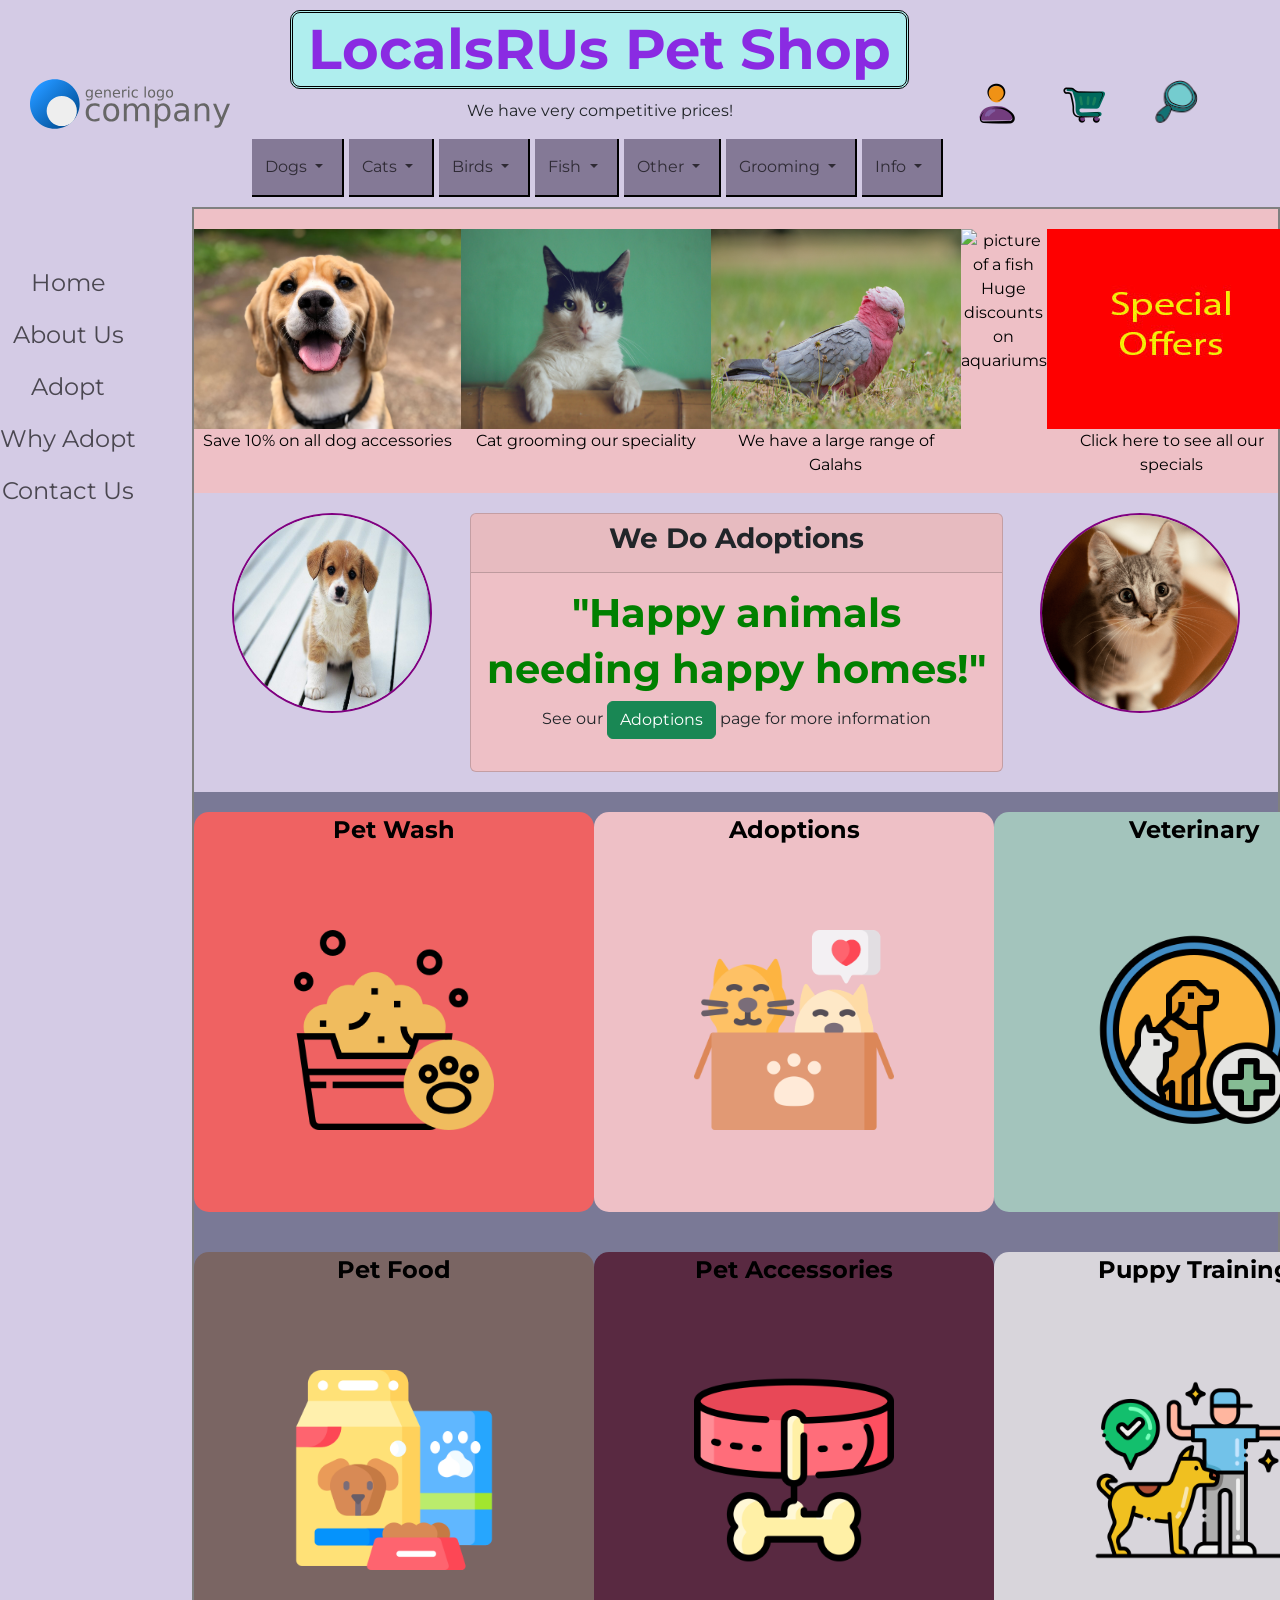
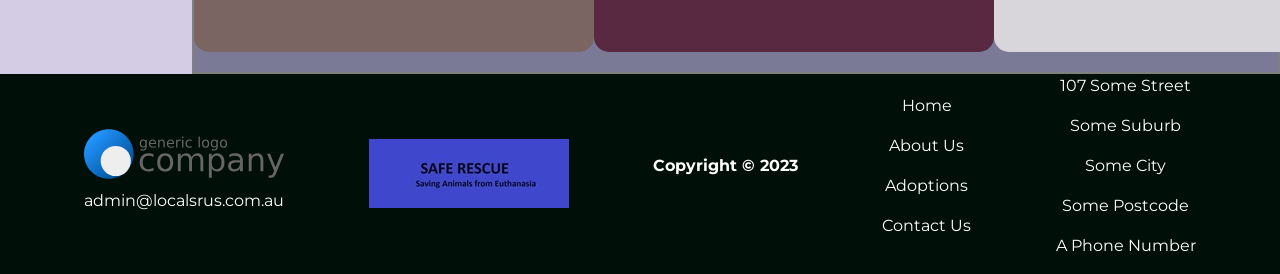
==== localsrus website/index.html @ d4b1bd2d "initial commit" ====
<!DOCTYPE html>
<html lang="zxx">
<head>
    <meta charset="UTF-8">
    <meta name="viewport" content="width=device-width, initial-scale=1.0">
    <title>LocalsRUs - Home</title>    
    <link rel="preconnect" href="https://fonts.googleapis.com">
    <link rel="preconnect" href="https://fonts.gstatic.com" crossorigin>
    <link href="https://fonts.googleapis.com/css2?family=Libre+Baskerville&family=Montserrat:wght@400;700&display=swap" rel="stylesheet">
    <link href="https://cdn.jsdelivr.net/npm/bootstrap@5.3.2/dist/css/bootstrap.min.css" rel="stylesheet" integrity="sha384-T3c6CoIi6uLrA9TneNEoa7RxnatzjcDSCmG1MXxSR1GAsXEV/Dwwykc2MPK8M2HN" crossorigin="anonymous">
 
    <script src="https://cdn.jsdelivr.net/npm/jquery@3.7.1/dist/jquery.slim.min.js"></script>
    <script src="https://cdn.jsdelivr.net/npm/popper.js@1.16.1/dist/umd/popper.min.js"></script>
    <script src="https://cdn.jsdelivr.net/npm/bootstrap@4.6.2/dist/js/bootstrap.bundle.min.js"></script>
    <link rel="stylesheet" href="./css/style.css">
</head>
<body>
    <div class="container-fluid">
        <div id="header">        
            <!--LHS header section-->
            <div class="image">
                <img src="./images/logo-generic.svg" height="70" width="200" alt="locals are us company logo">
            </div>
                <!--Main header section-->        
                <header class="page_header">                
                    <h1>LocalsRUs Pet Shop</h1>
                    <p>We have very competitive prices!</p>                           
                    <nav class="navbar navbar-expand-lg navbar-light bg-light topdd">                       
                        <button class="navbar-toggler" type="button" data-toggle="collapse" data-target="#navbarSupportedContent" aria-controls="navbarSupportedContent" aria-expanded="false" aria-label="Toggle navigation">
                          <span class="navbar-toggler-icon"></span>
                        </button>                      
                        <div class="collapse navbar-collapse" id="navbarSupportedContent">
                          <ul class="navbar-nav">                            
                            <li class="nav-item1 dropdown dropbtn">
                              <a class="nav-link dropdown-toggle" href="#" id="navbarDropdown" role="button" data-toggle="dropdown" aria-haspopup="true" aria-expanded="false">
                                Dogs
                              </a>
                              <div class="dropdown-menu" aria-labelledby="navbarDropdown">
                                <a class="dropdown-item" href="#">Accessories</a>
                                <a class="dropdown-item" href="#">Food</a>
                                <a class="dropdown-item" href="#">Grooming</a>
                                <a class="dropdown-item" href="#">Adoption</a>
                              </div>
                            </li>
                            <li class="nav-item1 dropdown dropbtn">
                                <a class="nav-link dropdown-toggle" href="#" id="navbarDropdown" role="button" data-toggle="dropdown" aria-haspopup="true" aria-expanded="false">
                                  Cats
                                </a>
                                <div class="dropdown-menu" aria-labelledby="navbarDropdown">
                                    <a class="dropdown-item" href="#">Accessories</a>
                                    <a class="dropdown-item" href="#">Food</a>
                                    <a class="dropdown-item" href="#">Grooming</a>
                                    <a class="dropdown-item" href="#">Adoption</a>
                                </div>
                              </li>
                              <li class="nav-item1 dropdown dropbtn">
                                <a class="nav-link dropdown-toggle" href="#" id="navbarDropdown" role="button" data-toggle="dropdown" aria-haspopup="true" aria-expanded="false">
                                  Birds
                                </a>
                                <div class="dropdown-menu" aria-labelledby="navbarDropdown">
                                  <a class="dropdown-item" href="#">Parrots</a>
                                  <a class="dropdown-item" href="#">Galahs</a>                                  
                                  <a class="dropdown-item" href="#">Other Specialty</a>
                                  <a class="dropdown-item" href="#">Aviaries</a>
                                  <a class="dropdown-item" href="#">Seed</a>
                                </div>
                              </li>
                              <li class="nav-item1 dropdown dropbtn">
                                <a class="nav-link dropdown-toggle" href="#" id="navbarDropdown" role="button" data-toggle="dropdown" aria-haspopup="true" aria-expanded="false">
                                  Fish
                                </a>
                                <div class="dropdown-menu" aria-labelledby="navbarDropdown">
                                    <a class="dropdown-item" href="#">Tropical</a>
                                    <a class="dropdown-item" href="#">Goldfish</a>                                  
                                    <a class="dropdown-item" href="#">Fish Food</a>
                                    <a class="dropdown-item" href="#">Aquariums</a>
                                    <a class="dropdown-item" href="#">Aquarium Supplies</a>
                                </div>
                              </li>
                              <li class="nav-item1 dropdown dropbtn">
                                <a class="nav-link dropdown-toggle" href="#" id="navbarDropdown" role="button" data-toggle="dropdown" aria-haspopup="true" aria-expanded="false">
                                  Other
                                </a>
                                <div class="dropdown-menu" aria-labelledby="navbarDropdown">
                                    <a class="dropdown-item" href="#">Snakes</a>
                                    <a class="dropdown-item" href="#">Rabbits</a>                                  
                                    <a class="dropdown-item" href="#">Mice</a>
                                </div>
                              </li>
                              <li class="nav-item1 dropdown dropbtn">
                                <a class="nav-link dropdown-toggle" href="#" id="navbarDropdown" role="button" data-toggle="dropdown" aria-haspopup="true" aria-expanded="false">
                                  Grooming
                                </a>
                                <div class="dropdown-menu" aria-labelledby="navbarDropdown">
                                    <a class="dropdown-item" href="#">Dog Grooming</a>
                                    <a class="dropdown-item" href="#">Cat Grroming</a>                                  
                                    <a class="dropdown-item" href="#">Grooming Supplies</a>
                                </div>
                              </li>
                              <li class="nav-item1 dropdown dropbtn">
                                <a class="nav-link dropdown-toggle" href="#" id="navbarDropdown" role="button" data-toggle="dropdown" aria-haspopup="true" aria-expanded="false">
                                  Info
                                </a>
                                <div class="dropdown-menu" aria-labelledby="navbarDropdown">
                                    <a class="dropdown-item" href="#">Vaccinations</a>
                                    <a class="dropdown-item" href="#">Veterinarian</a>                                  
                                    <a class="dropdown-item" href="#">Pet Training</a>
                                </div>
                              </li>                            
                          </ul>                          
                        </div>
                      </nav>        
                </header> <!--End of main header section-->
                <!--RHS header section-->
                <div class="accCartSrch">
                    <a href="#"><img src="./images/icons8-user-100.png" height="50" alt="User account Icon"></a>
                    <a href="#"><img src="./images/icons8-cart-100.png" height="50" alt="Shopping Cart Logo"></a>        
                    <a href="#"><img src="./images/icons8-search-48.png" height="50" alt="Search Icon"></a>
                </div>
        </div><!--End of  #header section-->
            <!--Call-to-action section-->            
            <div class="area1">                
                <div>
                    <a href="#"><img src="./images/dog.jpg" height="200" alt="picture of a dog">
                    <p>Save 10% on all dog accessories</p></a>
                </div>
                <div>
                    <a href="#"><img src="./images/cat.jpg" height="200" width="250" alt="picture of a cat">
                    <p>Cat grooming our speciality</p></a>
                </div>
                <div>
                    <a href="#"><img src="./images/galah.jpg" height="200" width="250" alt="picture of a galah">
                    <p>We have a large range of Galahs</p></a>
                </div>
                <div>
                    <a href="#"><img src="./images/fish.jpg" height="200" width="250" alt="picture of a fish">
                    <p>Huge discounts on aquariums</p></a>
                </div>
                <div>
                <div class="offer">
                    <a href="#"><img src="./images/offer.jpg" width="250" alt="special offer display">
                    <p>Click here to see all our specials</p></a>
                </div>                                      
                </div>
            </div> <!--End of call-to-action section-->
            <!--Adoption section-->
            <div class="area2">
                <div class="adoptPic">        
                    <img src="./images/Dogs.jpg" alt="picture of a dog" height="200" width="200">
                </div>
                <div class="adoption">
                    <div class="card">
                        <div class="card-header">
                            <h3>We Do Adoptions</h3>
                        </div>
                        <div class="card-body">
                            <h2 class="card-title">"Happy animals</h2><h2>needing happy homes!"</h2>                         
                          <p>See our <a href="./adoptions.html" class="btn btn-success">Adoptions</a> page for more information</p>
                        </div>
                      </div>                    
                </div>
                <div class="adoptPic">
                    <img src="./images/kittens.png" alt="picture of a kitten" height="200">
                </div>                
            </div> <!--End of adoption section-->
            <!--Main section-->
            <div class="area3">
                <div class="row1">
                    <a href="#"><div class="topRow wash">Pet Wash<img src="./images/bathing.png" alt="pet wash icon" height="200"></div>
                    </a>
                    <a href="./adoptions.html"><div class="topRow adopt">Adoptions <img src="./images/kitten.png" alt="vet icon" height="200"></div></a>
                    <a href="#"><div class="topRow vet">Veterinary <img src="./images/veterinarian.png" alt="vet icon" height="200"></div></a>
                </div>
                <div class="row2">
                    <a href="#"><div class="bottomRow food">Pet Food <img src="./images/pet-food.png" alt="pet food icon" height="200"></div></a>
                    <a href="#"><div class="bottomRow acc">Pet Accessories <img src="./images/pet-collar.png" alt="pet collar icon" height="200"></div></a>
                    <a href="#"><div class="bottomRow train">Puppy Training <img src="./images/trainer.png" alt="pet training icon" height="200"></div></a>
                </div>             
            </div> <!--End of main section-->

            <!--Sidebar section-->            
            <nav class="navbar sidebarNav">              
                <!-- Toggler/collapsibe Button -->
                             
                <!-- Navbar links -->
                <div class="collapse navbar-collapse" id="collapsibleNavbar">                    
                        <ul class="navbar-nav">
                            <div>
                                <li class="nav-item">
                                <a class="nav-link" href="/">Home</a>
                                </li>
                            </div>
                            <div>
                                <li class="nav-item">
                                <a class="nav-link" href="./about.html">About Us</a>
                                </li>
                            </div>
                            <div>
                                <li class="nav-item">
                                <a class="nav-link" href="./adoptions.html">Adopt</a>
                                </li>
                            </div>
                            <div>
                                <li class="nav-item">
                                    <a class="nav-link" href="./why.html"> Why Adopt</a>
                                </li>
                            </div>
                            <div>
                                <li class="nav-item-last">
                                    <a class="nav-link" href="./contact.html">Contact Us</a>
                                </li>
                            </div>
                        </ul>                    
                </div>
            </nav> <!--End of sidebar section-->
         
            <section class="top-nav">
    
            <input id="menu-toggle" type="checkbox" />
            <label class='menu-button-container' for="menu-toggle">
            <div class='menu-button'></div>
          </label>
            <ul class="menu">
              <li><a href="/">Home</a></li>
              <li><a href="./about.html">About Us</a></li>
              <li><a href="./adoptions.html">Adopt</a></li>
              <li><a  href="./why.html"> Why Adopt</a></li>
              <li><a href="./contact.html">Contact Us</a></li>
            </ul>
          </section>
        
       
         
    </div> <!--End of container div-->
    <!--Footer section-->
    <footer class="footer">
        <div class="footerLogo">
            <img src="./images/logo-generic.svg" height="70" width="200" alt="locals are us company logo">
            <p><a href="mailto:">admin@localsrus.com.au</a></p>
        </div>
        <div>
            <img src="./images/safe.jpg" alt="locals are us company logo">
        </div>
        <div>
        <p><strong>Copyright &copy; 2023</strong></p>
        </div>
        <div class="footerMenu">
            <p><a href="./index.html">Home</a></p>
            <p><a href="./about.html">About Us</a></p>
            <p><a href="./adoptions.html">Adoptions</a></p>
            <p><a href="./contact.html">Contact Us</a></p>
        </div>
        <div>
            <p><span> 107 Some Street</span></p>
            <p><span>Some Suburb</span></p>
            <p><span>Some City</span></p>
            <p><span>Some Postcode</span></p>
            <p>A Phone Number</p>
        </div>
    </footer> <!--End of footer section-->
</body>
</html>
---- localsrus website/css/style.css ----
/* Universal CSS */
body {
    margin: 0;
    font-family: 'Libre Baskerville', serif;
    font-family: 'Montserrat', sans-serif;
    background-color: rgb(212, 203, 229);
}

h1 {
    text-align: center;
    font-size: 3.5rem;
    font-weight: bold;
    color: blueviolet;
    border: double 3px black;
    border-radius: 10px;
    max-width: fit-content;
    padding: 3px 15px;
    background-color: paleturquoise;
    margin: 10px auto;
}

.container-fluid {
    display: grid;
    margin-left: 0;
    grid-template-columns: 15% 35% 35% 15%;
    grid-template-rows: auto;
    grid-template-areas: 
    "header header header header"
    "side-nav cta cta cta"
    "side-nav adoption adoption adoption"
    "side-nav main main main"
    "footer footer footer footer";
    padding: 0;
}

a {
    text-decoration: none;
    color: black;    
}

hr {    
    width: 100%;
}

/* Header CSS */

#header {
    grid-area: header;
    display: flex;
    flex-direction: row;
    justify-content: space-between;
    background-color: rgb(212, 203, 229);
}

header > p {
    text-align: center;
    margin-top: 10px;
}
.image {
    display: grid;
    justify-content: center;
    align-items: center;
    background-color: rgb(212, 203, 229);
    padding-left: 30px;    
}

/* Header drop down CSS */
.topdd {
    display: flex;
    justify-content: center;
    padding: 0;
    margin: 10px auto;
}

#navbarSupportedContent {
    background-color: rgb(212, 203, 229);
}

.navbar-toggler {
    background-color: rgb(212, 203, 229);
    width: 100%;
}


/* Header RHS section */
.accCartSrch {
    display: flex;
    flex-direction: row;
    align-items: center;
    margin-right: 40px;
    background-color: rgb(212, 203, 229);
}

.accCartSrch > a > img {
    padding-right: 40px;
}

/* Style The Dropdown Button */
.dropbtn {
    background-color: rgb(132, 121, 150);
    color: black;
    padding: 8px 11px 8px 0;
    font-size: 16px;
    border-bottom: solid 2px black;
    border-right: solid 2px black;
    cursor: pointer;
    margin-right: 5px;
    width: 100%;
    padding-left: 5px;
  }
  
  /* The container <div> - needed to position the dropdown content */
  .dropdown {
    position: relative;
    display: inline-block;
  }
  
  /* Dropdown Content (Hidden by Default) */
  .dropdown-content {
    display: none;
    position: absolute;
    background-color: lightgray;
    min-width: 160px;
    box-shadow: 0px 8px 16px 0px rgba(0,0,0,0.2);
    z-index: 1;
  }
  
  /* Links inside the dropdown */
  .dropdown-content a {
    color: black;
    padding: 12px 16px;
    text-decoration: none;
    display: block;
  }
  
  /* Change color of dropdown links on hover */
  .dropdown-content a:hover {background-color: #f1f1f1}
  
  /* Show the dropdown menu on hover */
  .dropdown:hover .dropdown-content {
    display: block;
  }
  
  /* Change the background color of the dropdown button when the dropdown content is shown */
  .dropdown:hover .dropbtn {
    background-color: lightgray;
  }

/* Sidebar nav menu */
.sidebarNav {
    /* display: flex; */
    background-color: rgb(212, 203, 229);
    grid-area: side-nav;
    font-size: 1.5rem;
    padding-top: 50px;
    position: fixed;
    margin-top: 207px;
}

.navbar-nav {
    align-items: center;
}




#collapsibleNavbar {
    display: flex;
    flex-direction: column;

}

/* call-to-action section */
.area1 {
    display: flex;
    flex-direction: row;
    justify-content: space-evenly;
    background-color: rgb(238, 192, 198);
    grid-area: cta;
    padding-top: 20px;
    text-align: center;
    border-top: solid 2px grey;
    border-left: solid 2px grey;
    border-right: solid 2px grey;
}

.container > .area1 > a > p {
    font-weight: bold;
}

/* Adoption section */
.area2 > .adoption > h2 {
    color: purple;
    font-weight: bold;
    font-size: 2.5rem;
    margin: auto;
    text-decoration: underline;    
}

.area2 {
    grid-area: adoption;
    background-image: url("/images/pawprint.avif");
    text-align: center;
    display: flex;
    flex-direction: row;
    justify-content: space-evenly;
    padding: 20px 0;
    border-left: solid 2px grey;
    border-right: solid 2px grey;
}

.adoption > p > a {
    text-decoration: underline;
}

.adoption > p {
    background-color: yellow;
}

.adoption > h3 {
    font-weight: 900;
}

.area2 > .adoptPic > img {
    border-radius: 50%;
    border: solid 2px purple;
}

.card-body > h2 {
    color: green;
    font-weight: bold;
    font-size: 2.5rem;
}

.card-header > h3 {
    font-weight: bold;
}

.card {
    background-color: rgb(238, 192, 198);
}

/* Main section */
.area3 {
    background-color: rgb(122, 121, 150);
    grid-area: main;
    display: grid;
    border-left: solid 2px grey;
    border-right: solid 2px grey;
    border-bottom: solid 2px grey;
}

.topRow, .bottomRow {
    display: grid;
    justify-content: center;
    height: 400px;
    width: 400px;
    margin: 20px 0;
    border-radius: 15px;
    text-align: center;
    font-weight: bold;
    font-size: 1.5rem;
}

.wash {
    background-color: #ef6262;
}

.adopt {
    background-color: rgb(238, 192, 198);
}

.vet {
    background-color: rgb(163, 196, 188);
}

.food {
    background-color: rgb(122, 101, 99);
}

.acc {
    background-color: rgb(89, 41, 65);
}

.train {
    background-color: rgb(216, 213, 219);
}

.row1 {
    display: flex;
    flex-direction: row;
    justify-content: space-evenly;
}

.row2 {
    display: flex;
    flex-direction: row;
    justify-content: space-evenly;
}

/* Footer section */
.footer {
    grid-area: footer;
    color: white;
    margin-top:0;
    background-color: rgb(0, 15, 8);
    text-align: center;
    align-items: center;
    display: flex;
    flex-direction: row;
    justify-content: space-evenly;
}

footer > p {
    margin-top: 0;
    padding: 20px;
    text-decoration: none;
    color: white;
}

.footer > .footerMenu > p > a {
    color: white;
}

.footerLogo > p > a {
    color: white;
}

/* Adoptions page CSS */
#adoptMain {
    grid-area: main;
    display: grid;
    background-color: rgb(232, 192, 198);
    justify-content: center;
    border: solid 2px blueviolet;
    padding: 20px 20px;
}

#dogs, #cats, #birds, #fish {
    display: flex;
    flex-direction: row;
    justify-content: space-evenly;
    text-align: center;
    border: solid 3px blueviolet;
    border-radius: 10px;    
    padding-top: 20px;
}

/* About page CSS */
#aboutMain {
    grid-area: main;
    display: flex;
    flex-direction: column;
    align-items: center;
    background-color: rgb(163, 196, 188);
    border: solid 2px blue;
    padding-bottom: 20px;
}

#mainBody1 {
    display: grid;
    padding: 0 20px;
    text-align: justify;
    text-justify: inter-word;
}

#mainBody2 {
    padding: 0 20px;
}

#staff {
    justify-content: center;
    text-align: center;
    display: flex;
}

.aboutHeading {
    text-align: center;
}

.profile {
    margin: 20px 90px;
}

/* Why page CSS */

#mainWhy {
    grid-area: main;
    display: flex;
    flex-direction: column;
    align-items: center;
    color: white;
    background-color: rgb(89, 41, 65);
    border: solid 2px grey;
    padding-bottom: 20px;
}

#benefits {
    padding-top: 20px;
    display: flex;
    justify-content: space-between;
}

#benefits img {
    margin: 10px;
}

.reasons {
    text-align: center;
    display: flex;
    flex-direction: column;
    text-align: justify;
    text-justify: inter-word;
    padding: 0 20px;
}

/* Contact page CSS */

#contactMain {
    grid-area: main;
    display: flex;
    flex-direction: column;
    align-items: center;
    background-color: rgb(122, 101, 99);
    border: solid 2px grey;
}

input[type=text], select {
    width: 100%;
    padding: 12px 20px;
    margin: 8px 0;
    display: inline-block;
    border: 1px solid #ccc;
    border-radius: 4px;
    box-sizing: border-box;
  }
  textarea
  input[type=submit] {
    width: 100%;
    background-color: rgb(122, 101, 99);
    color: white;
    padding: 14px 20px;
    margin: 8px 0;
    border: none;
    border-radius: 4px;
    cursor: pointer;
  }
  
  input[type=submit]:hover {
    background-color: #45a049;
  }
  
  .contact {
    border-radius: 5px;
    background-color: rgb(216, 213, 219);
    padding: 20px;
    justify-content: center;
  }

  .contact > p {
    font-weight: bold;
  }
 .top-nav{
    display: none;
 }

/* Media Queries Home Page */

@media screen and (max-width: 992px) {
    #header {
        flex-direction: column;
        align-items: center;
    }
}
@media screen and (max-width: 992px) {
    .top-nav {
        display: flex;
        flex-direction: row;
        align-items: center;
        justify-content: space-between;
        background-color: #00BAF0;
        background: linear-gradient(to left, #c7c4c3, #e8e2da);
        /* W3C, IE 10+/ Edge, Firefox 16+, Chrome 26+, Opera 12+, Safari 7+ */
        color: #FFF;
        height: 50px;
        padding: 1em;
      }
      
      .menu {
        display: flex;
        flex-direction: row;
        list-style-type: none;
        margin-top:0x;
        padding: 0;
      }
      
      .menu > li {
        margin: 0 1rem;
        overflow: hidden;
      }
      
      .menu-button-container {
        display: none;
        height: 100%;
        width: 30px;
        cursor: pointer;
        flex-direction: column;
        justify-content: center;
        align-items: center;
      }
      
      #menu-toggle {
        display: none;
      }
      
      .menu-button,
      .menu-button::before,
      .menu-button::after {
        display: block;
        background-color: #100f0f;
        position: absolute;
        height: 4px;
        width: 30px;
        transition: transform 400ms cubic-bezier(0.23, 1, 0.32, 1);
        border-radius: 2px;
      }
      
      .menu-button::before {
        content: '';
        margin-top: -8px;
      }
      
      .menu-button::after {
        content: '';
        margin-top: 8px;
      }
      
      #menu-toggle:checked + .menu-button-container .menu-button::before {
        margin-top: 0px;
        transform: rotate(405deg);
      }
      
      #menu-toggle:checked + .menu-button-container .menu-button {
        background: rgba(255, 255, 255, 0);
      }
      
      #menu-toggle:checked + .menu-button-container .menu-button::after {
        margin-top: 0px;
        transform: rotate(-405deg);
      } 
    .menu-button-container {
        display: flex;
      }
      .menu {
        position: absolute;
        top: 0;
        margin-top: 430px;
        left: 0;
        flex-direction: column;
        width: 20%;
        justify-content: center;
        align-items: center;
      }
      #menu-toggle ~ .menu li {
        height: 0;
        margin: 0;
        padding: 0;
        border: 0;
        transition: height 400ms cubic-bezier(0.23, 1, 0.32, 1);
      }
      #menu-toggle:checked ~ .menu li {
        border: 1px solid #333;
        height: 2.5em;
        padding: 0.5em;
        transition: height 400ms cubic-bezier(0.23, 1, 0.32, 1);
      }
      .menu > li {
        display: flex;
        justify-content: center;
        margin: 0;
        padding: 0.5em 0;
        width: 100%;
        color: white;
        background-color: #222;
      }
      .menu li a{
        color: white;
      }
      .menu > li:not(:last-child) {
        border-bottom: 1px solid #444;
      }
    #collapsibleNavbar{
        display: none;
    }
    }
@media screen and (max-width: 992px) {
    .area1, .area2 {
        flex-direction: column;
        align-items: center;
    }
}

@media screen and (max-width: 992px) {
    .row1, .row2 {
        flex-direction: column;
        align-items: center;
    }
}

@media screen and (max-width: 992px) {
    .footer {
        flex-direction: column;
        align-items: center;
    }
}

/* Media Queries About Page */

@media screen and (max-width: 992px) {
    #staff {
        flex-direction: column;
        align-items: center;
    }
}

/* Media Queries Adoptions Page */

@media screen and (max-width: 992px) {
    #dogs, #cats, #birds, #fish {
        flex-direction: column;
        align-items: center;
    }
}

/* Media Queries Why Page */

@media screen and (max-width:992px) {
    #benefits {
        flex-direction: column;
        align-items: center;
    }
}
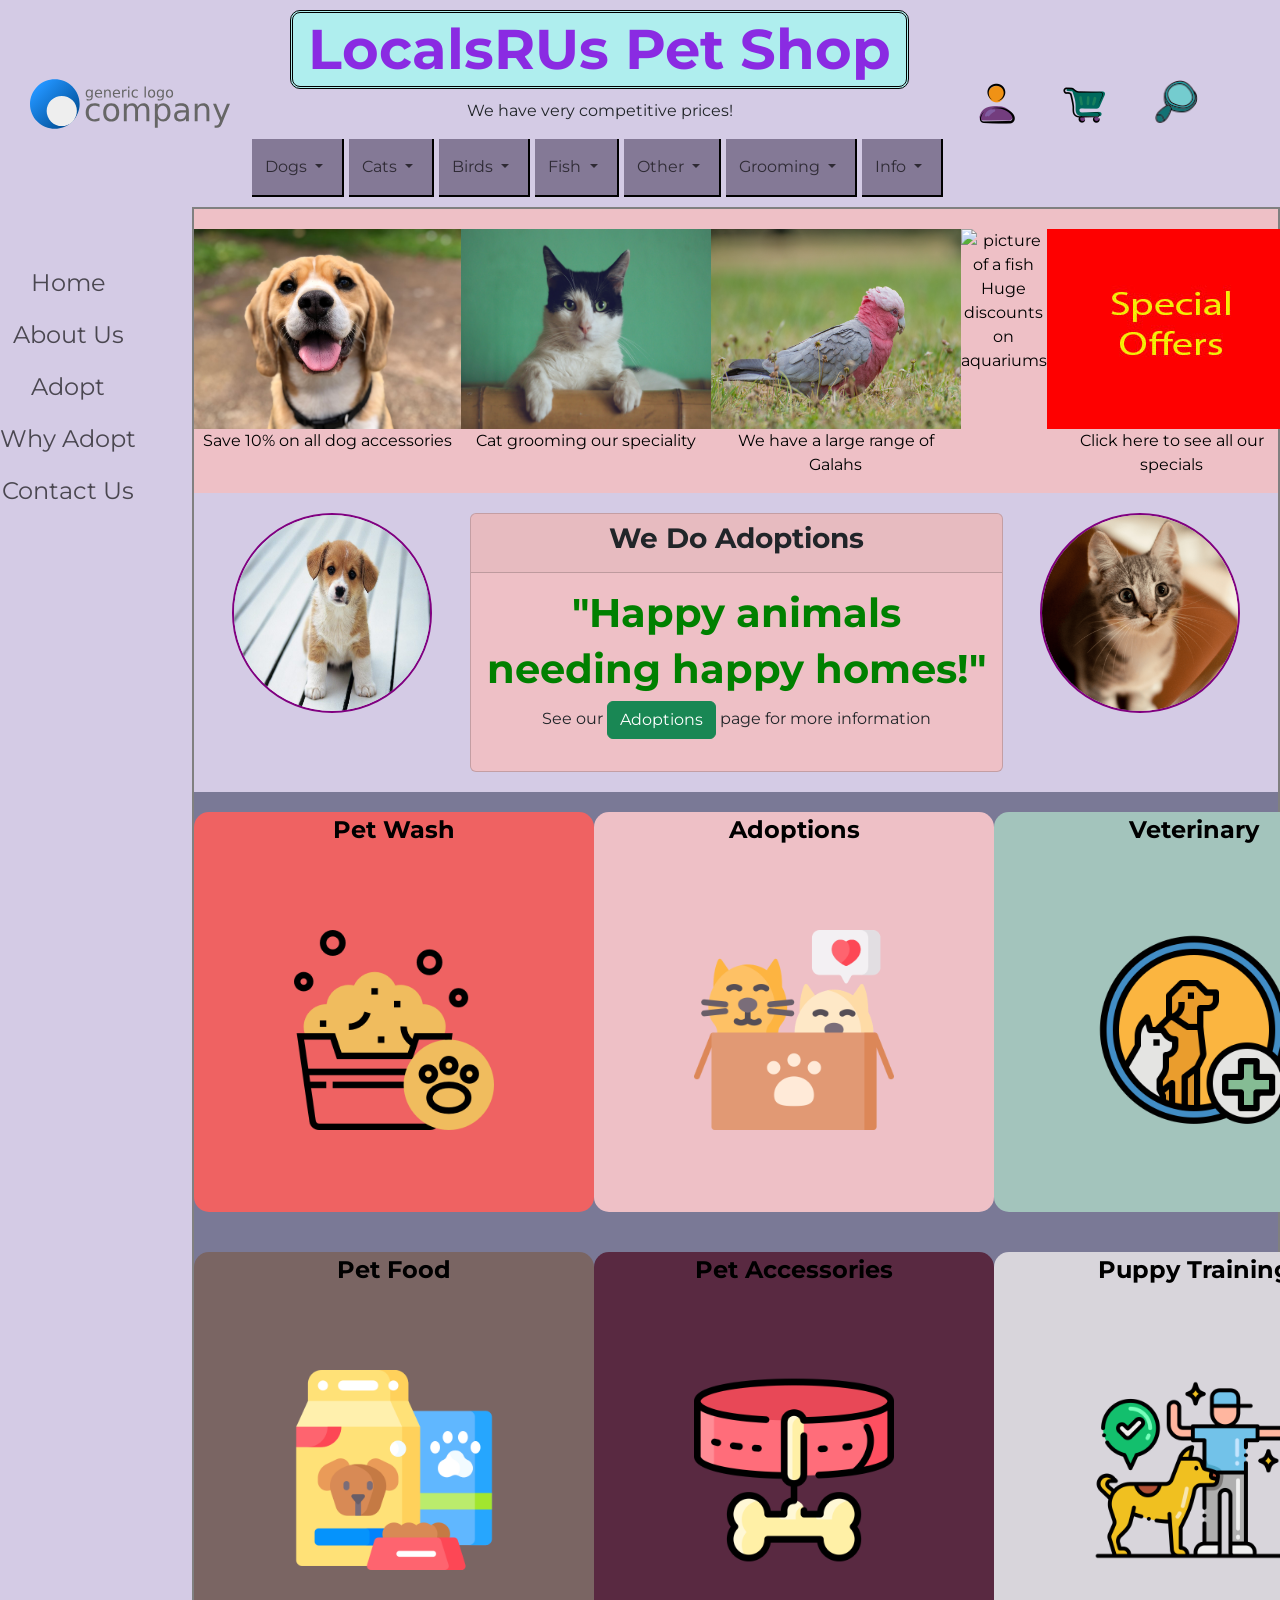
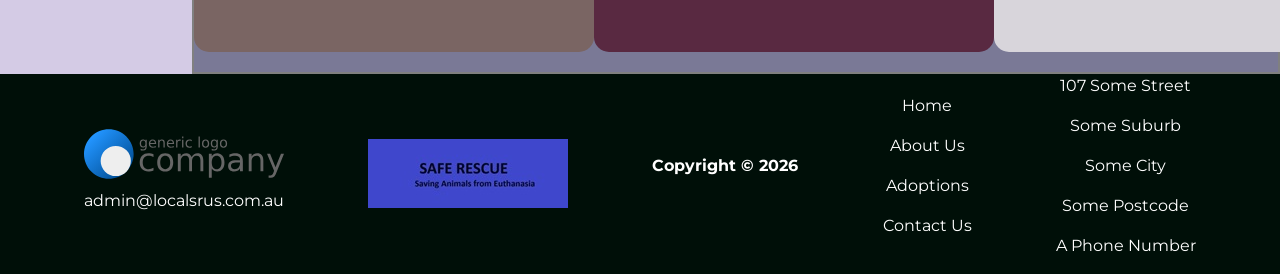
==== commit 3cbcd675: "Added scripts.js file" ====
--- a/localsrus website/index.html
+++ b/localsrus website/index.html
@@ -1,262 +1,452 @@
-<!DOCTYPE html>
+<!doctype html>
 <html lang="zxx">
-<head>
-    <meta charset="UTF-8">
-    <meta name="viewport" content="width=device-width, initial-scale=1.0">
-    <title>LocalsRUs - Home</title>    
-    <link rel="preconnect" href="https://fonts.googleapis.com">
-    <link rel="preconnect" href="https://fonts.gstatic.com" crossorigin>
-    <link href="https://fonts.googleapis.com/css2?family=Libre+Baskerville&family=Montserrat:wght@400;700&display=swap" rel="stylesheet">
-    <link href="https://cdn.jsdelivr.net/npm/bootstrap@5.3.2/dist/css/bootstrap.min.css" rel="stylesheet" integrity="sha384-T3c6CoIi6uLrA9TneNEoa7RxnatzjcDSCmG1MXxSR1GAsXEV/Dwwykc2MPK8M2HN" crossorigin="anonymous">
- 
+  <head>
+    <meta charset="UTF-8" />
+    <meta name="viewport" content="width=device-width, initial-scale=1.0" />
+    <title>LocalsRUs - Home</title>
+    <link rel="preconnect" href="https://fonts.googleapis.com" />
+    <link rel="preconnect" href="https://fonts.gstatic.com" crossorigin />
+    <link
+      href="https://fonts.googleapis.com/css2?family=Libre+Baskerville&family=Montserrat:wght@400;700&display=swap"
+      rel="stylesheet"
+    />
+    <link
+      href="https://cdn.jsdelivr.net/npm/bootstrap@5.3.2/dist/css/bootstrap.min.css"
+      rel="stylesheet"
+      integrity="sha384-T3c6CoIi6uLrA9TneNEoa7RxnatzjcDSCmG1MXxSR1GAsXEV/Dwwykc2MPK8M2HN"
+      crossorigin="anonymous"
+    />
+
     <script src="https://cdn.jsdelivr.net/npm/jquery@3.7.1/dist/jquery.slim.min.js"></script>
     <script src="https://cdn.jsdelivr.net/npm/popper.js@1.16.1/dist/umd/popper.min.js"></script>
     <script src="https://cdn.jsdelivr.net/npm/bootstrap@4.6.2/dist/js/bootstrap.bundle.min.js"></script>
-    <link rel="stylesheet" href="./css/style.css">
-</head>
-<body>
+    <link rel="stylesheet" href="./css/style.css" />
+  </head>
+  <body>
     <div class="container-fluid">
-        <div id="header">        
-            <!--LHS header section-->
-            <div class="image">
-                <img src="./images/logo-generic.svg" height="70" width="200" alt="locals are us company logo">
-            </div>
-                <!--Main header section-->        
-                <header class="page_header">                
-                    <h1>LocalsRUs Pet Shop</h1>
-                    <p>We have very competitive prices!</p>                           
-                    <nav class="navbar navbar-expand-lg navbar-light bg-light topdd">                       
-                        <button class="navbar-toggler" type="button" data-toggle="collapse" data-target="#navbarSupportedContent" aria-controls="navbarSupportedContent" aria-expanded="false" aria-label="Toggle navigation">
-                          <span class="navbar-toggler-icon"></span>
-                        </button>                      
-                        <div class="collapse navbar-collapse" id="navbarSupportedContent">
-                          <ul class="navbar-nav">                            
-                            <li class="nav-item1 dropdown dropbtn">
-                              <a class="nav-link dropdown-toggle" href="#" id="navbarDropdown" role="button" data-toggle="dropdown" aria-haspopup="true" aria-expanded="false">
-                                Dogs
-                              </a>
-                              <div class="dropdown-menu" aria-labelledby="navbarDropdown">
-                                <a class="dropdown-item" href="#">Accessories</a>
-                                <a class="dropdown-item" href="#">Food</a>
-                                <a class="dropdown-item" href="#">Grooming</a>
-                                <a class="dropdown-item" href="#">Adoption</a>
-                              </div>
-                            </li>
-                            <li class="nav-item1 dropdown dropbtn">
-                                <a class="nav-link dropdown-toggle" href="#" id="navbarDropdown" role="button" data-toggle="dropdown" aria-haspopup="true" aria-expanded="false">
-                                  Cats
-                                </a>
-                                <div class="dropdown-menu" aria-labelledby="navbarDropdown">
-                                    <a class="dropdown-item" href="#">Accessories</a>
-                                    <a class="dropdown-item" href="#">Food</a>
-                                    <a class="dropdown-item" href="#">Grooming</a>
-                                    <a class="dropdown-item" href="#">Adoption</a>
-                                </div>
-                              </li>
-                              <li class="nav-item1 dropdown dropbtn">
-                                <a class="nav-link dropdown-toggle" href="#" id="navbarDropdown" role="button" data-toggle="dropdown" aria-haspopup="true" aria-expanded="false">
-                                  Birds
-                                </a>
-                                <div class="dropdown-menu" aria-labelledby="navbarDropdown">
-                                  <a class="dropdown-item" href="#">Parrots</a>
-                                  <a class="dropdown-item" href="#">Galahs</a>                                  
-                                  <a class="dropdown-item" href="#">Other Specialty</a>
-                                  <a class="dropdown-item" href="#">Aviaries</a>
-                                  <a class="dropdown-item" href="#">Seed</a>
-                                </div>
-                              </li>
-                              <li class="nav-item1 dropdown dropbtn">
-                                <a class="nav-link dropdown-toggle" href="#" id="navbarDropdown" role="button" data-toggle="dropdown" aria-haspopup="true" aria-expanded="false">
-                                  Fish
-                                </a>
-                                <div class="dropdown-menu" aria-labelledby="navbarDropdown">
-                                    <a class="dropdown-item" href="#">Tropical</a>
-                                    <a class="dropdown-item" href="#">Goldfish</a>                                  
-                                    <a class="dropdown-item" href="#">Fish Food</a>
-                                    <a class="dropdown-item" href="#">Aquariums</a>
-                                    <a class="dropdown-item" href="#">Aquarium Supplies</a>
-                                </div>
-                              </li>
-                              <li class="nav-item1 dropdown dropbtn">
-                                <a class="nav-link dropdown-toggle" href="#" id="navbarDropdown" role="button" data-toggle="dropdown" aria-haspopup="true" aria-expanded="false">
-                                  Other
-                                </a>
-                                <div class="dropdown-menu" aria-labelledby="navbarDropdown">
-                                    <a class="dropdown-item" href="#">Snakes</a>
-                                    <a class="dropdown-item" href="#">Rabbits</a>                                  
-                                    <a class="dropdown-item" href="#">Mice</a>
-                                </div>
-                              </li>
-                              <li class="nav-item1 dropdown dropbtn">
-                                <a class="nav-link dropdown-toggle" href="#" id="navbarDropdown" role="button" data-toggle="dropdown" aria-haspopup="true" aria-expanded="false">
-                                  Grooming
-                                </a>
-                                <div class="dropdown-menu" aria-labelledby="navbarDropdown">
-                                    <a class="dropdown-item" href="#">Dog Grooming</a>
-                                    <a class="dropdown-item" href="#">Cat Grroming</a>                                  
-                                    <a class="dropdown-item" href="#">Grooming Supplies</a>
-                                </div>
-                              </li>
-                              <li class="nav-item1 dropdown dropbtn">
-                                <a class="nav-link dropdown-toggle" href="#" id="navbarDropdown" role="button" data-toggle="dropdown" aria-haspopup="true" aria-expanded="false">
-                                  Info
-                                </a>
-                                <div class="dropdown-menu" aria-labelledby="navbarDropdown">
-                                    <a class="dropdown-item" href="#">Vaccinations</a>
-                                    <a class="dropdown-item" href="#">Veterinarian</a>                                  
-                                    <a class="dropdown-item" href="#">Pet Training</a>
-                                </div>
-                              </li>                            
-                          </ul>                          
-                        </div>
-                      </nav>        
-                </header> <!--End of main header section-->
-                <!--RHS header section-->
-                <div class="accCartSrch">
-                    <a href="#"><img src="./images/icons8-user-100.png" height="50" alt="User account Icon"></a>
-                    <a href="#"><img src="./images/icons8-cart-100.png" height="50" alt="Shopping Cart Logo"></a>        
-                    <a href="#"><img src="./images/icons8-search-48.png" height="50" alt="Search Icon"></a>
-                </div>
-        </div><!--End of  #header section-->
-            <!--Call-to-action section-->            
-            <div class="area1">                
-                <div>
-                    <a href="#"><img src="./images/dog.jpg" height="200" alt="picture of a dog">
-                    <p>Save 10% on all dog accessories</p></a>
-                </div>
-                <div>
-                    <a href="#"><img src="./images/cat.jpg" height="200" width="250" alt="picture of a cat">
-                    <p>Cat grooming our speciality</p></a>
-                </div>
-                <div>
-                    <a href="#"><img src="./images/galah.jpg" height="200" width="250" alt="picture of a galah">
-                    <p>We have a large range of Galahs</p></a>
-                </div>
-                <div>
-                    <a href="#"><img src="./images/fish.jpg" height="200" width="250" alt="picture of a fish">
-                    <p>Huge discounts on aquariums</p></a>
-                </div>
-                <div>
-                <div class="offer">
-                    <a href="#"><img src="./images/offer.jpg" width="250" alt="special offer display">
-                    <p>Click here to see all our specials</p></a>
-                </div>                                      
-                </div>
-            </div> <!--End of call-to-action section-->
-            <!--Adoption section-->
-            <div class="area2">
-                <div class="adoptPic">        
-                    <img src="./images/Dogs.jpg" alt="picture of a dog" height="200" width="200">
-                </div>
-                <div class="adoption">
-                    <div class="card">
-                        <div class="card-header">
-                            <h3>We Do Adoptions</h3>
-                        </div>
-                        <div class="card-body">
-                            <h2 class="card-title">"Happy animals</h2><h2>needing happy homes!"</h2>                         
-                          <p>See our <a href="./adoptions.html" class="btn btn-success">Adoptions</a> page for more information</p>
-                        </div>
-                      </div>                    
-                </div>
-                <div class="adoptPic">
-                    <img src="./images/kittens.png" alt="picture of a kitten" height="200">
-                </div>                
-            </div> <!--End of adoption section-->
-            <!--Main section-->
-            <div class="area3">
-                <div class="row1">
-                    <a href="#"><div class="topRow wash">Pet Wash<img src="./images/bathing.png" alt="pet wash icon" height="200"></div>
-                    </a>
-                    <a href="./adoptions.html"><div class="topRow adopt">Adoptions <img src="./images/kitten.png" alt="vet icon" height="200"></div></a>
-                    <a href="#"><div class="topRow vet">Veterinary <img src="./images/veterinarian.png" alt="vet icon" height="200"></div></a>
-                </div>
-                <div class="row2">
-                    <a href="#"><div class="bottomRow food">Pet Food <img src="./images/pet-food.png" alt="pet food icon" height="200"></div></a>
-                    <a href="#"><div class="bottomRow acc">Pet Accessories <img src="./images/pet-collar.png" alt="pet collar icon" height="200"></div></a>
-                    <a href="#"><div class="bottomRow train">Puppy Training <img src="./images/trainer.png" alt="pet training icon" height="200"></div></a>
-                </div>             
-            </div> <!--End of main section-->
+      <div id="header">
+        <!--LHS header section-->
+        <div class="image">
+          <img
+            src="./images/logo-generic.svg"
+            height="70"
+            width="200"
+            alt="locals are us company logo"
+          />
+        </div>
+        <!--Main header section-->
+        <header class="page_header">
+          <h1>LocalsRUs Pet Shop</h1>
+          <p>We have very competitive prices!</p>
+          <nav class="navbar navbar-expand-lg navbar-light bg-light topdd">
+            <button
+              class="navbar-toggler"
+              type="button"
+              data-toggle="collapse"
+              data-target="#navbarSupportedContent"
+              aria-controls="navbarSupportedContent"
+              aria-expanded="false"
+              aria-label="Toggle navigation"
+            >
+              <span class="navbar-toggler-icon"></span>
+            </button>
+            <div class="collapse navbar-collapse" id="navbarSupportedContent">
+              <ul class="navbar-nav">
+                <li class="nav-item1 dropdown dropbtn">
+                  <a
+                    class="nav-link dropdown-toggle"
+                    href="#"
+                    id="navbarDropdown"
+                    role="button"
+                    data-toggle="dropdown"
+                    aria-haspopup="true"
+                    aria-expanded="false"
+                  >
+                    Dogs
+                  </a>
+                  <div class="dropdown-menu" aria-labelledby="navbarDropdown">
+                    <a class="dropdown-item" href="#">Accessories</a>
+                    <a class="dropdown-item" href="#">Food</a>
+                    <a class="dropdown-item" href="#">Grooming</a>
+                    <a class="dropdown-item" href="#">Adoption</a>
+                  </div>
+                </li>
+                <li class="nav-item1 dropdown dropbtn">
+                  <a
+                    class="nav-link dropdown-toggle"
+                    href="#"
+                    id="navbarDropdown"
+                    role="button"
+                    data-toggle="dropdown"
+                    aria-haspopup="true"
+                    aria-expanded="false"
+                  >
+                    Cats
+                  </a>
+                  <div class="dropdown-menu" aria-labelledby="navbarDropdown">
+                    <a class="dropdown-item" href="#">Accessories</a>
+                    <a class="dropdown-item" href="#">Food</a>
+                    <a class="dropdown-item" href="#">Grooming</a>
+                    <a class="dropdown-item" href="#">Adoption</a>
+                  </div>
+                </li>
+                <li class="nav-item1 dropdown dropbtn">
+                  <a
+                    class="nav-link dropdown-toggle"
+                    href="#"
+                    id="navbarDropdown"
+                    role="button"
+                    data-toggle="dropdown"
+                    aria-haspopup="true"
+                    aria-expanded="false"
+                  >
+                    Birds
+                  </a>
+                  <div class="dropdown-menu" aria-labelledby="navbarDropdown">
+                    <a class="dropdown-item" href="#">Parrots</a>
+                    <a class="dropdown-item" href="#">Galahs</a>
+                    <a class="dropdown-item" href="#">Other Specialty</a>
+                    <a class="dropdown-item" href="#">Aviaries</a>
+                    <a class="dropdown-item" href="#">Seed</a>
+                  </div>
+                </li>
+                <li class="nav-item1 dropdown dropbtn">
+                  <a
+                    class="nav-link dropdown-toggle"
+                    href="#"
+                    id="navbarDropdown"
+                    role="button"
+                    data-toggle="dropdown"
+                    aria-haspopup="true"
+                    aria-expanded="false"
+                  >
+                    Fish
+                  </a>
+                  <div class="dropdown-menu" aria-labelledby="navbarDropdown">
+                    <a class="dropdown-item" href="#">Tropical</a>
+                    <a class="dropdown-item" href="#">Goldfish</a>
+                    <a class="dropdown-item" href="#">Fish Food</a>
+                    <a class="dropdown-item" href="#">Aquariums</a>
+                    <a class="dropdown-item" href="#">Aquarium Supplies</a>
+                  </div>
+                </li>
+                <li class="nav-item1 dropdown dropbtn">
+                  <a
+                    class="nav-link dropdown-toggle"
+                    href="#"
+                    id="navbarDropdown"
+                    role="button"
+                    data-toggle="dropdown"
+                    aria-haspopup="true"
+                    aria-expanded="false"
+                  >
+                    Other
+                  </a>
+                  <div class="dropdown-menu" aria-labelledby="navbarDropdown">
+                    <a class="dropdown-item" href="#">Snakes</a>
+                    <a class="dropdown-item" href="#">Rabbits</a>
+                    <a class="dropdown-item" href="#">Mice</a>
+                  </div>
+                </li>
+                <li class="nav-item1 dropdown dropbtn">
+                  <a
+                    class="nav-link dropdown-toggle"
+                    href="#"
+                    id="navbarDropdown"
+                    role="button"
+                    data-toggle="dropdown"
+                    aria-haspopup="true"
+                    aria-expanded="false"
+                  >
+                    Grooming
+                  </a>
+                  <div class="dropdown-menu" aria-labelledby="navbarDropdown">
+                    <a class="dropdown-item" href="#">Dog Grooming</a>
+                    <a class="dropdown-item" href="#">Cat Grroming</a>
+                    <a class="dropdown-item" href="#">Grooming Supplies</a>
+                  </div>
+                </li>
+                <li class="nav-item1 dropdown dropbtn">
+                  <a
+                    class="nav-link dropdown-toggle"
+                    href="#"
+                    id="navbarDropdown"
+                    role="button"
+                    data-toggle="dropdown"
+                    aria-haspopup="true"
+                    aria-expanded="false"
+                  >
+                    Info
+                  </a>
+                  <div class="dropdown-menu" aria-labelledby="navbarDropdown">
+                    <a class="dropdown-item" href="#">Vaccinations</a>
+                    <a class="dropdown-item" href="#">Veterinarian</a>
+                    <a class="dropdown-item" href="#">Pet Training</a>
+                  </div>
+                </li>
+              </ul>
+            </div>
+          </nav>
+        </header>
+        <!--End of main header section-->
+        <!--RHS header section-->
+        <div class="accCartSrch">
+          <a href="#"
+            ><img
+              src="./images/icons8-user-100.png"
+              height="50"
+              alt="User account Icon"
+          /></a>
+          <a href="#"
+            ><img
+              src="./images/icons8-cart-100.png"
+              height="50"
+              alt="Shopping Cart Logo"
+          /></a>
+          <a href="#"
+            ><img
+              src="./images/icons8-search-48.png"
+              height="50"
+              alt="Search Icon"
+          /></a>
+        </div>
+      </div>
+      <!--End of  #header section-->
+      <!--Call-to-action section-->
+      <div class="area1">
+        <div>
+          <a href="#"
+            ><img src="./images/dog.jpg" height="200" alt="picture of a dog" />
+            <p>Save 10% on all dog accessories</p></a
+          >
+        </div>
+        <div>
+          <a href="#"
+            ><img
+              src="./images/cat.jpg"
+              height="200"
+              width="250"
+              alt="picture of a cat"
+            />
+            <p>Cat grooming our speciality</p></a
+          >
+        </div>
+        <div>
+          <a href="#"
+            ><img
+              src="./images/galah.jpg"
+              height="200"
+              width="250"
+              alt="picture of a galah"
+            />
+            <p>We have a large range of Galahs</p></a
+          >
+        </div>
+        <div>
+          <a href="#"
+            ><img
+              src="./images/fish.jpg"
+              height="200"
+              width="250"
+              alt="picture of a fish"
+            />
+            <p>Huge discounts on aquariums</p></a
+          >
+        </div>
+        <div>
+          <div class="offer">
+            <a href="#"
+              ><img
+                src="./images/offer.jpg"
+                width="250"
+                alt="special offer display"
+              />
+              <p>Click here to see all our specials</p></a
+            >
+          </div>
+        </div>
+      </div>
+      <!--End of call-to-action section-->
+      <!--Adoption section-->
+      <div class="area2">
+        <div class="adoptPic">
+          <img
+            src="./images/Dogs.jpg"
+            alt="picture of a dog"
+            height="200"
+            width="200"
+          />
+        </div>
+        <div class="adoption">
+          <div class="card">
+            <div class="card-header">
+              <h3>We Do Adoptions</h3>
+            </div>
+            <div class="card-body">
+              <h2 class="card-title">"Happy animals</h2>
+              <h2>needing happy homes!"</h2>
+              <p>
+                See our
+                <a href="./adoptions.html" class="btn btn-success">Adoptions</a>
+                page for more information
+              </p>
+            </div>
+          </div>
+        </div>
+        <div class="adoptPic">
+          <img
+            src="./images/kittens.png"
+            alt="picture of a kitten"
+            height="200"
+          />
+        </div>
+      </div>
+      <!--End of adoption section-->
+      <!--Main section-->
+      <div class="area3">
+        <div class="row1">
+          <a href="#"
+            ><div class="topRow wash">
+              Pet Wash<img
+                src="./images/bathing.png"
+                alt="pet wash icon"
+                height="200"
+              />
+            </div>
+          </a>
+          <a href="./adoptions.html"
+            ><div class="topRow adopt">
+              Adoptions
+              <img src="./images/kitten.png" alt="vet icon" height="200" /></div
+          ></a>
+          <a href="#"
+            ><div class="topRow vet">
+              Veterinary
+              <img
+                src="./images/veterinarian.png"
+                alt="vet icon"
+                height="200"
+              /></div
+          ></a>
+        </div>
+        <div class="row2">
+          <a href="#"
+            ><div class="bottomRow food">
+              Pet Food
+              <img
+                src="./images/pet-food.png"
+                alt="pet food icon"
+                height="200"
+              /></div
+          ></a>
+          <a href="#"
+            ><div class="bottomRow acc">
+              Pet Accessories
+              <img
+                src="./images/pet-collar.png"
+                alt="pet collar icon"
+                height="200"
+              /></div
+          ></a>
+          <a href="#"
+            ><div class="bottomRow train">
+              Puppy Training
+              <img
+                src="./images/trainer.png"
+                alt="pet training icon"
+                height="200"
+              /></div
+          ></a>
+        </div>
+      </div>
+      <!--End of main section-->
 
-            <!--Sidebar section-->            
-            <nav class="navbar sidebarNav">              
-                <!-- Toggler/collapsibe Button -->
-                             
-                <!-- Navbar links -->
-                <div class="collapse navbar-collapse" id="collapsibleNavbar">                    
-                        <ul class="navbar-nav">
-                            <div>
-                                <li class="nav-item">
-                                <a class="nav-link" href="/">Home</a>
-                                </li>
-                            </div>
-                            <div>
-                                <li class="nav-item">
-                                <a class="nav-link" href="./about.html">About Us</a>
-                                </li>
-                            </div>
-                            <div>
-                                <li class="nav-item">
-                                <a class="nav-link" href="./adoptions.html">Adopt</a>
-                                </li>
-                            </div>
-                            <div>
-                                <li class="nav-item">
-                                    <a class="nav-link" href="./why.html"> Why Adopt</a>
-                                </li>
-                            </div>
-                            <div>
-                                <li class="nav-item-last">
-                                    <a class="nav-link" href="./contact.html">Contact Us</a>
-                                </li>
-                            </div>
-                        </ul>                    
-                </div>
-            </nav> <!--End of sidebar section-->
-         
-            <section class="top-nav">
-    
-            <input id="menu-toggle" type="checkbox" />
-            <label class='menu-button-container' for="menu-toggle">
-            <div class='menu-button'></div>
-          </label>
-            <ul class="menu">
-              <li><a href="/">Home</a></li>
-              <li><a href="./about.html">About Us</a></li>
-              <li><a href="./adoptions.html">Adopt</a></li>
-              <li><a  href="./why.html"> Why Adopt</a></li>
-              <li><a href="./contact.html">Contact Us</a></li>
-            </ul>
-          </section>
-        
-       
-         
-    </div> <!--End of container div-->
+      <!--Sidebar section-->
+      <nav class="navbar sidebarNav">
+        <!-- Toggler/collapsibe Button -->
+
+        <!-- Navbar links -->
+        <div class="collapse navbar-collapse" id="collapsibleNavbar">
+          <ul class="navbar-nav">
+            <div>
+              <li class="nav-item">
+                <a class="nav-link" href="/">Home</a>
+              </li>
+            </div>
+            <div>
+              <li class="nav-item">
+                <a class="nav-link" href="./about.html">About Us</a>
+              </li>
+            </div>
+            <div>
+              <li class="nav-item">
+                <a class="nav-link" href="./adoptions.html">Adopt</a>
+              </li>
+            </div>
+            <div>
+              <li class="nav-item">
+                <a class="nav-link" href="./why.html"> Why Adopt</a>
+              </li>
+            </div>
+            <div>
+              <li class="nav-item-last">
+                <a class="nav-link" href="./contact.html">Contact Us</a>
+              </li>
+            </div>
+          </ul>
+        </div>
+      </nav>
+      <!--End of sidebar section-->
+
+      <section class="top-nav">
+        <input id="menu-toggle" type="checkbox" />
+        <label class="menu-button-container" for="menu-toggle">
+          <div class="menu-button"></div>
+        </label>
+        <ul class="menu">
+          <li><a href="/">Home</a></li>
+          <li><a href="./about.html">About Us</a></li>
+          <li><a href="./adoptions.html">Adopt</a></li>
+          <li><a href="./why.html"> Why Adopt</a></li>
+          <li><a href="./contact.html">Contact Us</a></li>
+        </ul>
+      </section>
+    </div>
+    <!--End of container div-->
     <!--Footer section-->
     <footer class="footer">
-        <div class="footerLogo">
-            <img src="./images/logo-generic.svg" height="70" width="200" alt="locals are us company logo">
-            <p><a href="mailto:">admin@localsrus.com.au</a></p>
-        </div>
-        <div>
-            <img src="./images/safe.jpg" alt="locals are us company logo">
-        </div>
-        <div>
-        <p><strong>Copyright &copy; 2023</strong></p>
-        </div>
-        <div class="footerMenu">
-            <p><a href="./index.html">Home</a></p>
-            <p><a href="./about.html">About Us</a></p>
-            <p><a href="./adoptions.html">Adoptions</a></p>
-            <p><a href="./contact.html">Contact Us</a></p>
-        </div>
-        <div>
-            <p><span> 107 Some Street</span></p>
-            <p><span>Some Suburb</span></p>
-            <p><span>Some City</span></p>
-            <p><span>Some Postcode</span></p>
-            <p>A Phone Number</p>
-        </div>
-    </footer> <!--End of footer section-->
-</body>
-</html>+      <div class="footerLogo">
+        <img
+          src="./images/logo-generic.svg"
+          height="70"
+          width="200"
+          alt="locals are us company logo"
+        />
+        <p><a href="mailto:">admin@localsrus.com.au</a></p>
+      </div>
+      <div>
+        <img src="./images/safe.jpg" alt="locals are us company logo" />
+      </div>
+      <div>
+        <p>
+          <strong>Copyright &copy; <span id="year"></span></strong>
+        </p>
+      </div>
+      <div class="footerMenu">
+        <p><a href="./index.html">Home</a></p>
+        <p><a href="./about.html">About Us</a></p>
+        <p><a href="./adoptions.html">Adoptions</a></p>
+        <p><a href="./contact.html">Contact Us</a></p>
+      </div>
+      <div>
+        <p><span> 107 Some Street</span></p>
+        <p><span>Some Suburb</span></p>
+        <p><span>Some City</span></p>
+        <p><span>Some Postcode</span></p>
+        <p>A Phone Number</p>
+      </div>
+    </footer>
+    <!--End of footer section-->
+    <script src="scripts.js"></script>
+  </body>
+</html>
